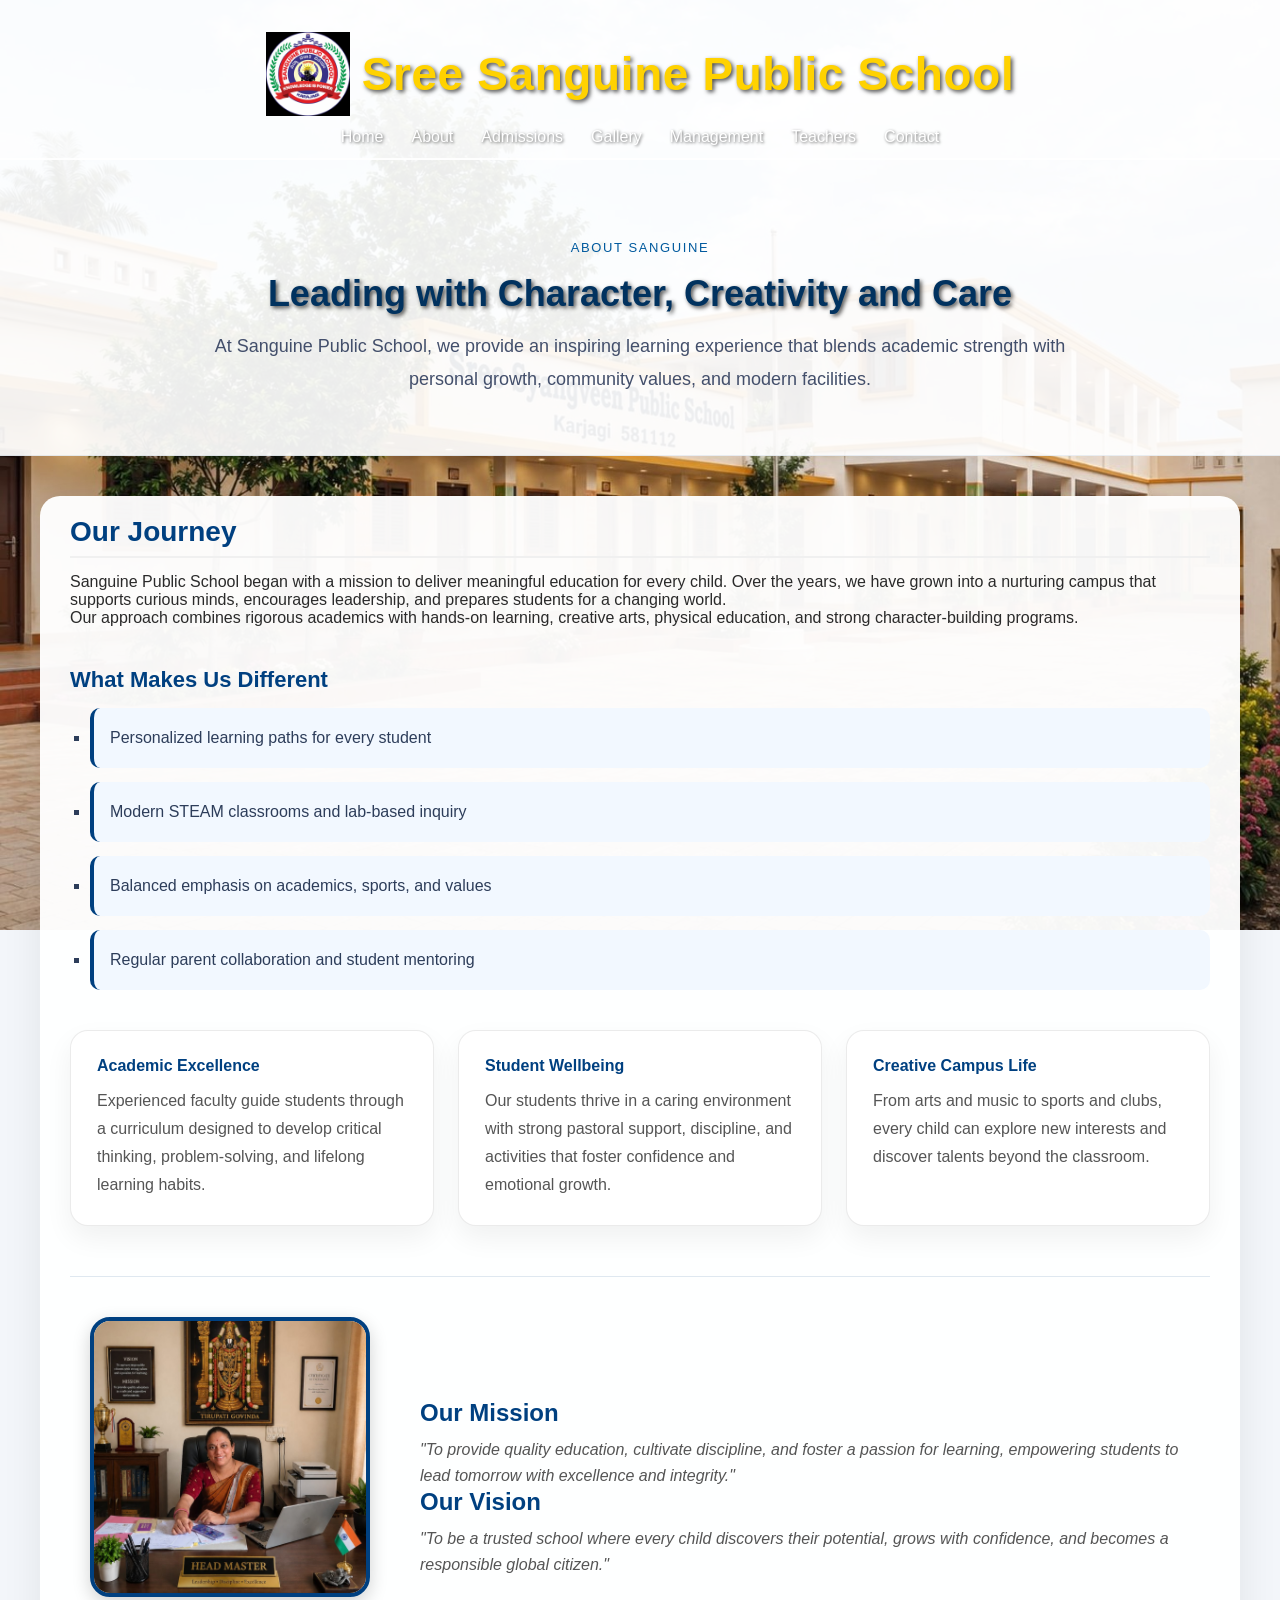
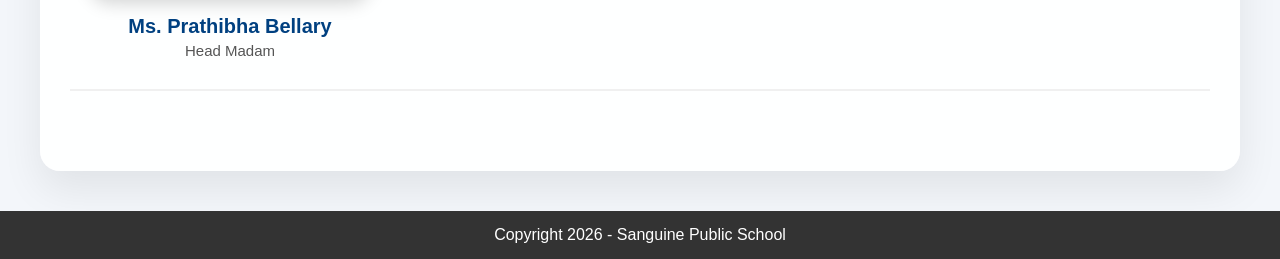
==== about.html @ 9b077da8 "Intial School Website" ====
<!DOCTYPE html>
<html lang="en">
<head>
    <meta charset="UTF-8">
    <meta name="viewport" content="width=device-width, initial-scale=1.0">
    <title>About Us - Sanguine Public School</title>
    <!-- Points to the exact same CSS file so the styling matches perfectly -->
    <link rel="stylesheet" href="CSS/style.css">
</head>
<body>
    <header>
        <div class="container">
           <nav>
            <div class="brand">
                <img src="images/SSPSlogo.png" alt="Sanguine Logo" class="logo">
                <h1>Sree Sanguine Public School</h1>
            </div>
            <ul>
                <li><a href="index.html">Home</a></li>
                <li><a href="about.html">About</a></li>
                <li><a href="admissions.html">Admissions</a></li>
                <li><a href="gallery.html">Gallery</a></li>
                <li><a href="management.html">Management</a></li>
                <li><a href="teachers.html">Teachers</a></li>
                <li><a href="contact.html">Contact</a></li>
            </ul>
           </nav>
        </div>
        <section class="about-hero">
            <div class="container about-hero-copy">
                <span class="eyebrow">About Sanguine</span>
                <h2>Leading with Character, Creativity and Care</h2>
                <p>At Sanguine Public School, we provide an inspiring learning experience that blends academic strength with personal growth, community values, and modern facilities.</p>
            </div>
        </section>
    </header>

    <main>
        <section class="content-grid">
            <div class="intro-section">
                <h2>Our Journey</h2>
                <p>Sanguine Public School began with a mission to deliver meaningful education for every child. Over the years, we have grown into a nurturing campus that supports curious minds, encourages leadership, and prepares students for a changing world.</p>
                <p>Our approach combines rigorous academics with hands-on learning, creative arts, physical education, and strong character-building programs.</p>
            </div>

            <div class="highlights-section">
                <h3>What Makes Us Different</h3>
                <ul class="feature-list">
                    <li>Personalized learning paths for every student</li>
                    <li>Modern STEAM classrooms and lab-based inquiry</li>
                    <li>Balanced emphasis on academics, sports, and values</li>
                    <li>Regular parent collaboration and student mentoring</li>
                </ul>
            </div>
        </section>

        <section class="feature-cards">
            <article class="card">
                <h4>Academic Excellence</h4>
                <p>Experienced faculty guide students through a curriculum designed to develop critical thinking, problem-solving, and lifelong learning habits.</p>
            </article>
            <article class="card">
                <h4>Student Wellbeing</h4>
                <p>Our students thrive in a caring environment with strong pastoral support, discipline, and activities that foster confidence and emotional growth.</p>
            </article>
            <article class="card">
                <h4>Creative Campus Life</h4>
                <p>From arts and music to sports and clubs, every child can explore new interests and discover talents beyond the classroom.</p>
            </article>
        </section>

        <section class="profile-row">
            <div class="profile-image">
                <img src="images/HeadMadam.jpg" alt="Head Madam Ms. Prathibha Bellary">
                <div class="profile-name">
                    <h3>Ms. Prathibha Bellary</h3>
                    <p>Head Madam</p>
                </div>
            </div>
            <div class="profile-mission">
                <h2>Our Mission</h2>
                <p>"To provide quality education, cultivate discipline, and foster a passion for learning, empowering students to lead tomorrow with excellence and integrity."</p>
                <h2>Our Vision</h2>
                <p>"To be a trusted school where every child discovers their potential, grows with confidence, and becomes a responsible global citizen."</p>
            </div>
        </section>
    </main>

    <script src="js/script.js"></script>
    <footer id="main-footer">
        <p>Copyright 2026 - Sanguine Public School</p>
    </footer>
</body>
</html>
---- CSS/style.css ----
/* Remove default spacing from all elements */
* {
    margin: 0;
    padding: 0;
    box-sizing: border-box;
}
html, body {
    height: 100%;
    margin: 0;
    padding: 0;
}
header {
    /* Changes solid blue to a 85% transparent blue overlay */
    color: white;
    padding: 20px 0 0 0;
    /* backdrop-filter: blur(5px); */
    background-size: contain;   /* keeps original proportions */
  background-repeat: no-repeat;
  background-position: center;
  background-color: transparent;               /* Optional: Adds a beautiful modern blur effect to the background image behind the nav */
}

nav ul {
    list-style: none;
    display: flex;
    gap: 50px;
}

nav {
    display: flex;
    flex-direction: column; /* Brand on top, menu below */
    align-items: center;
    text-align: center;
    padding: 12px 0;
}

nav ul li a {
    text-decoration: none;
    color: white;
   
}

nav ul li a:hover {
    color: yellow;
}

.container {
    width: 90%;
    max-width: 1200px;
    margin: 0 auto;
}

/* Brand / Logo */
.brand {
    display: flex;
    align-items: center;
    gap: 12px;
    justify-content: center;
}

.brand .logo {
    width: 84px;
    height: 84px;
    object-fit: contain;
    display: block;
}

.brand h1 {
    margin: 0;
    white-space: nowrap; /* keep school name on one line */
    font-size: 46px;
    line-height: 1;
    color: #ffd200;
}

nav ul {
    list-style: none;
    display: flex;
    gap: 28px;
    margin-top: 12px;
    justify-content: center;
    flex-wrap: wrap;
    padding: 0;
}

h1 {
    font-size: 40px;
    margin-bottom: 15px;
    width: 100%;
    color: #ffd200;
    letter-spacing: 0.6px;
}

.hero {
    text-align: center;
    padding: 40px 20px 60px 20px;
}

#main-footer {
    background-color: #333333;
    color: white;
    text-align: center;
    padding: 15px;
}

main {
    margin: 40px auto;
    padding: 40px 30px;
    width: 100%;
    max-width: 1200px;
    min-height: auto;
    background-color: rgba(255, 255, 255, 0.96);
    border-radius: 20px;
    box-shadow: 0 18px 40px rgba(0, 0, 0, 0.08);
}


/* Styling headings inside the intro section */
.intro-section h2 {
    font-size: 28px;
    color: #004080;
    margin-top: -20px;
    margin-bottom: 15px;
    border-bottom: 2px solid #f0f0f0; /* Adds a clean underline separator */
    padding-bottom: 8px;
}

/* .intro-section p {
    font-size: 16px;
    line-height: 1.7;
    color: #444444;
} */

/* Styling the highlights list */
.highlights-section h3 {
    font-size: 22px;
    color: #004080;
    margin-top: 25px;
    margin-bottom: 15px;
}

.highlights-section ul {
    list-style-type: square; /* Changes default dots to professional square bullets */
    padding-left: 20px;
}

.highlights-section li {
    font-size: 16px;
    line-height: 2;
    color: #444444;
}

body {
    background-color: #f3f6fa;
    font-family: 'Segoe UI', Tahoma, Geneva, Verdana, sans-serif;
    background-image: url('../images/SSPSBG.jpg'); /* Points to your school building image */
    background-size: cover;                        
    background-position: center;                   
    background-attachment: fixed;                  
    background-repeat: no-repeat;                  
    color: #2a2a2a;
}

.content-grid {
    display: flex;
    flex-direction: column;
    gap: 40px; /* Adds space between the stacked sections */
}

.intro-section, 
.highlights-section {
    flex: unset;
    width: 100%;
}

.about-hero {
    padding: 80px 0 60px;
    background: rgba(255, 255, 255, 0.92);
    border-bottom: 1px solid rgba(0, 68, 132, 0.08);
}

.about-hero-copy {
    max-width: 860px;
    margin: 0 auto;
    text-align: center;
}

.about-hero .eyebrow {
    display: inline-block;
    margin-bottom: 18px;
    font-size: 13px;
    letter-spacing: 1.6px;
    text-transform: uppercase;
    color: #005a9e;
}

.about-hero h2 {
    font-size: 36px;
    margin-bottom: 16px;
    color: #01325f;
    line-height: 1.15;
}

.about-hero p {
    color: #434f6b;
    font-size: 18px;
    line-height: 1.8;
}

.feature-cards {
    display: grid;
    gap: 24px;
    grid-template-columns: repeat(3, minmax(220px, 1fr));
    margin-top: 40px;
}

.card {
    background: white;
    border: 1px solid rgba(0, 0, 0, 0.08);
    border-radius: 18px;
    padding: 26px;
    box-shadow: 0 12px 28px rgba(0, 0, 0, 0.06);
}

.card h4 {
    color: #004080;
    margin-bottom: 12px;
}

.card p {
    color: #555555;
    line-height: 1.75;
}

.feature-list {
    list-style: none;
    padding-left: 0;
    display: grid;
    gap: 14px;
}

.feature-list li {
    background: #f2f8ff;
    border-left: 4px solid #004080;
    padding: 14px 16px;
    border-radius: 10px;
    color: #2d3d5a;
}

.profile-row {
    display: flex;
    align-items: flex-start;
    gap: 32px;
    margin-top: 50px;
    padding-top: 40px;
    border-top: 1px solid rgba(0, 68, 132, 0.12);
}

.profile-image {
    flex: 0 0 320px;
}

.profile-mission {
    flex: 1;
    min-width: 260px;
}

.profile-name {
    margin-top: 18px;
    text-align: center;
}

.profile-name h3 {
    font-size: 22px;
    margin-bottom: 6px;
    color: #003366;
}

.profile-name p {
    margin: 0;
    color: #5a6681;
    font-size: 15px;
}

.profile-mission h2 {
    margin-top: 0;
}

@media (max-width: 960px) {
    .feature-cards {
        grid-template-columns: 1fr;
    }

    .profile-row {
        flex-direction: column;
        align-items: center;
    }

    .profile-image {
        width: 100%;
    }
}

@media (max-width: 680px) {
    .about-hero {
        padding: 60px 0 40px;
    }

    .about-hero h2 {
        font-size: 28px;
    }

    h1 {
        font-size: 38px;
    }

    nav ul {
        flex-wrap: wrap;
        justify-content: center;
        gap: 18px;
    }
}

/* Fix spacing alignment */
.highlights-section h3 {
    margin-top: 0; /* Removes the top margin so it aligns perfectly with the H2 next to it */
}

/* Head Master Profile Layout */
.profile-row {
    display: flex;
    align-items: center;
    gap: 30px;
    margin-bottom: 40px; /* Space between this row and the sections below */
    border-bottom: 2px solid #f0f0f0;
    padding-bottom: 30px;
}

.profile-image img {
    width: 280px;         /* Larger image for the Head Madam profile */
    height: 280px;        /* Keeps it square */
    object-fit: cover;    /* Prevents the image from stretching */
    border-radius: 20px;   /* Softer corners to keep the image polished */
    border: 4px solid #004080; /* Blue border matching your school theme */
    box-shadow: 0 6px 18px rgba(0, 0, 0, 0.18);
    display: block;
    margin: 0 auto;
}

.profile-image {
    text-align: center;
}

.profile-name {
    margin-top: 18px;
}

.profile-name h3 {
    font-size: 20px;
    margin-bottom: 4px;
    color: #004080;
}

.profile-name p {
    margin: 0;
    color: #555555;
    font-size: 15px;
}

.profile-mission {
    flex: 1;
}

.profile-mission h2 {
    color: #004080;
    margin-bottom: 10px;
    font-size: 24px;
}

.profile-mission p {
    font-style: italic;   /* Makes the mission statement stand out as a quote */
    color: #555555;
    font-size: 16px;
    line-height: 1.6;
}

/* Admission Page Custom Styles */
.admission-alert {
    background-color: #e6f0fa;
    border-left: 5px solid #004080;
    padding: 20px;
    margin-bottom: 30px;
    border-radius: 4px;
}

.admission-alert h2 {
    color: #004080;
    font-size: 22px;
    margin-bottom: 5px;
}

.admission-alert p {
    color: #333333;
    font-size: 15px;
}

/* Age Table Layout */
.admission-table {
    width: 100%;
    border-collapse: collapse;
    margin-top: 15px;
}

.admission-table th, 
.admission-table td {
    border: 1px solid #ddd;
    padding: 10px;
    text-align: left;
}

.admission-table th {
    background-color: #004080;
    color: white;
}

.admission-table tr:nth-child(even) {
    background-color: #f9f9f9; /* Creates zebra striping lines */
}

/* Staff pages styles */
.staff-grid {
    display: grid;
    grid-template-columns: repeat(auto-fit, minmax(240px, 1fr));
    gap: 20px;
    margin-top: 30px;
}

.staff-card {
    background: #ffffff;
    border: 1px solid rgba(0,0,0,0.06);
    padding: 18px;
    border-radius: 12px;
    box-shadow: 0 10px 24px rgba(0,0,0,0.06);
}

.staff-card h4 {
    margin: 0 0 6px;
    color: #003366;
}

.staff-card p {
    margin: 6px 0;
    color: #4a5568;
    line-height: 1.5;
}

/* staff photos inside cards */
.staff-card .staff-photo {
    width: 160px;
    height: 250px;
    object-fit: cover;
    border-radius: 6px; /* square with slight rounding */
    display: block;
    margin: 14px auto;
    border: 3px solid rgba(0,64,128,0.12);
}

/* Ensure the body image covers the screen and sits below transparent areas */
body {
    background-image: url('../images/SSPSBG.jpg'); 
    background-size: cover;                        
    background-position: center;                   
    background-attachment: fixed;                  
    background-repeat: no-repeat;                  
    font-family: Arial, sans-serif;
    margin: 0;
    padding: 0;
}

header {
  position: relative;
  background-image: url('building.jpg'); /* your actual image path */
  background-size: contain;   /* keeps original proportions */
  background-repeat: no-repeat;
  background-position: center;
  background-color: transparent;
  z-index: 1;
}

header::before {
  content: '';
  position: absolute;
  top: 0;
  left: 0;
  right: 0;
  height: 160px;
  background: rgba(255,255,255,0.95);
  pointer-events: none;
  z-index: 1;
}

header > .container,
header .hero {
  position: relative;
  z-index: 2;
}

.hero {
    background: transparent; /* Forces the hero container to be clear */
    text-align: center;
    padding: 20px 20px 80px 20px; /* Gives more room to see the background image */
}

/* Style the admission button nicely so it doesn't block the view */
.hero .btn {
    display: inline-block;
    margin-top: 200px;
    padding: 12px 24px;
    background-color: #ffcc00; /* Bright yellow button */
    color: #004080;
    text-decoration: none;
    font-weight: bold;
    border-radius: 4px;
    box-shadow: 0 4px 6px rgba(0,0,0,0.2);
    transition: background 0.2s ease;
}

.hero .btn:hover {
    background-color: #e6b800;
}

header nav a {
  color: #ffffff;                          /* white text for contrast */
  text-shadow: 1px 1px 3px rgba(0,0,0,0.6);/* subtle shadow for readability */
}

/* Main heading text */
header h1 {
  color: #0074cc;                          /* blue text for the main title */
  text-shadow: 2px 2px 4px rgba(0,0,0,0.7);/* ensures visibility over image */
}

header h2 {
  color: #fdfdfd;                          /* light text for subtitle */
  text-shadow: 2px 2px 4px rgba(0,0,0,0.7);
}
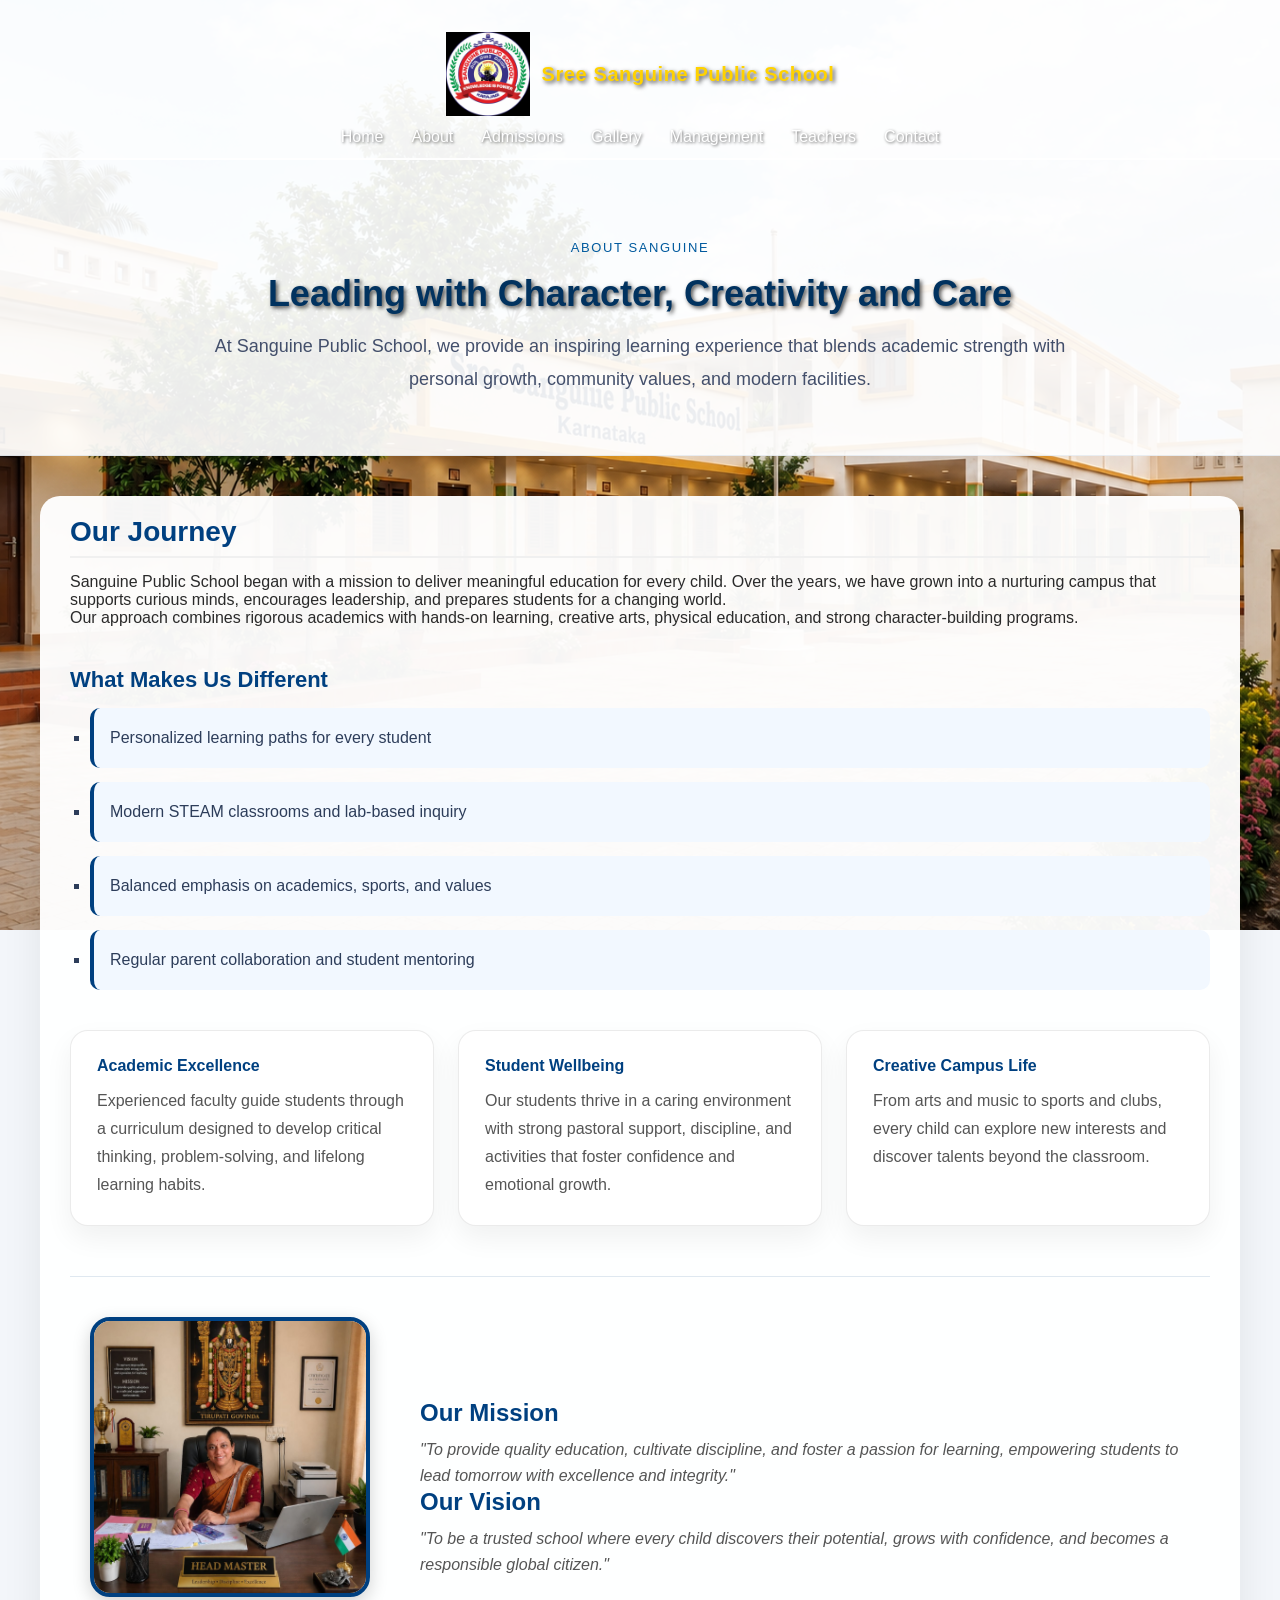
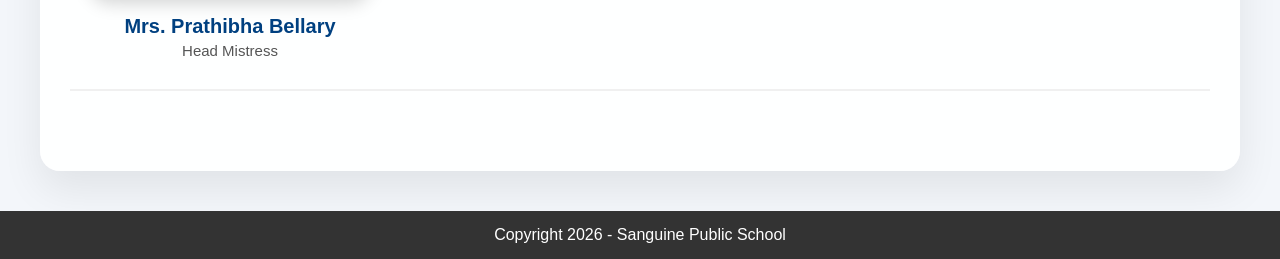
==== commit 182411d1: "latestbuild" ====
--- a/about.html
+++ b/about.html
@@ -71,10 +71,10 @@
 
         <section class="profile-row">
             <div class="profile-image">
-                <img src="images/HeadMadam.jpg" alt="Head Madam Ms. Prathibha Bellary">
+                <img src="images/HeadMadam.jpg" alt="Head Madam Mrs. Prathibha Bellary">
                 <div class="profile-name">
-                    <h3>Ms. Prathibha Bellary</h3>
-                    <p>Head Madam</p>
+                    <h3>Mrs. Prathibha Bellary</h3>
+                    <p>Head Mistress</p>
                 </div>
             </div>
             <div class="profile-mission">
--- a/CSS/style.css
+++ b/CSS/style.css
@@ -67,10 +67,12 @@
 
 .brand h1 {
     margin: 0;
-    white-space: nowrap; /* keep school name on one line */
-    font-size: 46px;
-    line-height: 1;
+    font-size: clamp(22px, 4vw, 46px);
+    line-height: 1.1;
     color: #ffd200;
+    text-align: center;
+    max-width: 100%;
+    word-break: break-word;
 }
 
 nav ul {
@@ -139,6 +141,38 @@
     margin-bottom: 15px;
 }
 
+.staff-grid {
+    display: grid;
+    grid-template-columns: repeat(auto-fit, minmax(220px, 1fr));
+    gap: 24px;
+    margin-top: 20px;
+}
+
+.staff-card {
+    text-align: center;
+    padding: 20px;
+}
+
+.teacher-photo {
+    width: 100%;
+    height: 260px;
+    object-fit: cover;
+    border-radius: 16px;
+    margin-bottom: 16px;
+    box-shadow: 0 8px 20px rgba(0, 0, 0, 0.12);
+}
+
+.staff-card h4 {
+    margin-bottom: 8px;
+    color: #004080;
+}
+
+.staff-card p {
+    margin: 0;
+    color: #555555;
+    font-weight: 600;
+}
+
 .highlights-section ul {
     list-style-type: square; /* Changes default dots to professional square bullets */
     padding-left: 20px;
@@ -153,7 +187,7 @@
 body {
     background-color: #f3f6fa;
     font-family: 'Segoe UI', Tahoma, Geneva, Verdana, sans-serif;
-    background-image: url('../images/SSPSBG.jpg'); /* Points to your school building image */
+    background-image: url('../images/SSPSBG.png'); /* Points to your school building image */
     background-size: cover;                        
     background-position: center;                   
     background-attachment: fixed;                  
@@ -467,7 +501,7 @@
 
 /* Ensure the body image covers the screen and sits below transparent areas */
 body {
-    background-image: url('../images/SSPSBG.jpg'); 
+    background-image: url('../images/SSPSBG.png'); 
     background-size: cover;                        
     background-position: center;                   
     background-attachment: fixed;                  
@@ -543,4 +577,166 @@
 header h2 {
   color: #fdfdfd;                          /* light text for subtitle */
   text-shadow: 2px 2px 4px rgba(0,0,0,0.7);
+}
+
+/* Mobile responsiveness */
+body {
+    overflow-x: hidden;
+}
+
+@media (max-width: 900px) {
+    .container {
+        width: 95%;
+    }
+
+    .brand {
+        flex-direction: column;
+        gap: 8px;
+    }
+
+    .brand .logo {
+        width: 72px;
+        height: 72px;
+    }
+
+    .brand h1 {
+        font-size: clamp(22px, 5.2vw, 30px);
+        white-space: normal;
+        text-align: center;
+    }
+
+    nav ul {
+        gap: 14px;
+    }
+
+    main {
+        padding: 24px 18px;
+        margin: 20px auto;
+    }
+
+    .hero {
+        padding: 20px 15px 40px;
+    }
+
+    .hero h2 {
+        font-size: 28px;
+    }
+
+    .hero .btn {
+        margin-top: 24px;
+    }
+}
+
+@media (max-width: 600px) {
+    .brand .logo {
+        width: 60px;
+        height: 60px;
+    }
+
+    .brand h1 {
+        font-size: 24px;
+    }
+
+    nav ul {
+        display: grid;
+        grid-template-columns: repeat(2, minmax(0, 1fr));
+        gap: 10px;
+        width: 100%;
+    }
+
+    nav ul li a {
+        display: block;
+        padding: 6px 8px;
+        font-size: 14px;
+    }
+
+    .hero h2 {
+        font-size: 22px;
+        line-height: 1.3;
+    }
+
+    .hero-subtitle {
+        font-size: 15px;
+        line-height: 1.5;
+    }
+
+    .hero .btn {
+        width: 100%;
+        max-width: 280px;
+        box-sizing: border-box;
+        margin-top: 18px;
+    }
+
+    main {
+        padding: 18px 14px;
+        border-radius: 14px;
+    }
+
+    .intro-section h2,
+    .highlights-section h3,
+    .profile-mission h2 {
+        font-size: 22px;
+    }
+
+    .intro-section p,
+    .highlights-section li,
+    .card p,
+    .profile-mission p {
+        font-size: 15px;
+        line-height: 1.7;
+    }
+
+    .profile-row,
+    .feature-cards,
+    .staff-grid {
+        grid-template-columns: 1fr;
+        flex-direction: column;
+    }
+
+    .profile-image img {
+        width: 100%;
+        max-width: 240px;
+        height: auto;
+        max-height: 240px;
+    }
+
+    .staff-card .staff-photo {
+        width: 100%;
+        max-width: 220px;
+        height: auto;
+    }
+}
+
+/* Ensure the main brand/title is responsive and not overridden by generic H1 rules */
+header .brand h1 {
+    font-size: clamp(18px, 5vw, 34px);
+    line-height: 1.05;
+    white-space: normal;
+    text-align: center;
+}
+
+@media (max-width: 420px) {
+    header .brand h1 {
+        font-size: clamp(16px, 6.5vw, 26px);
+    }
+}
+
+/* Stronger overrides for very small devices and to avoid other H1 rules taking effect */
+header .container .brand h1 {
+    max-width: 100%;
+    font-size: 20px !important;
+    line-height: 1.05 !important;
+    word-break: break-word;
+}
+
+@media (max-width: 480px) {
+    header .container .brand h1 {
+        font-size: 18px !important;
+    }
+}
+
+@media (max-width: 360px) {
+    header .container .brand h1 {
+        font-size: 16px !important;
+    }
 }
